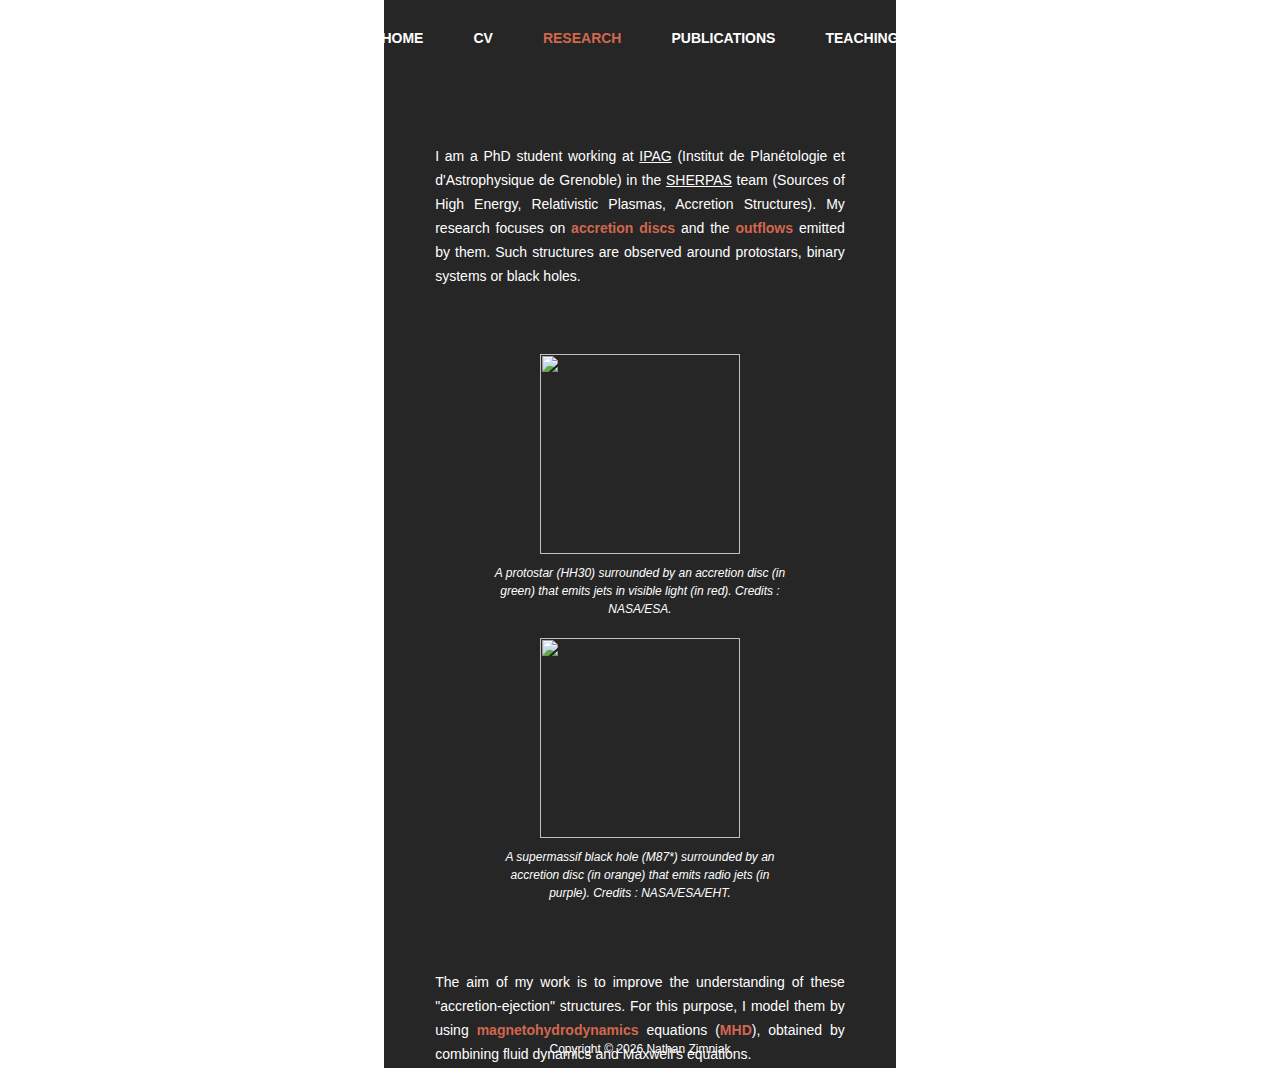
==== research.html @ 9f3bcfea "Add files via upload" ====
<html>
	<head>
		<!-- Titre de la page -->
		<title>Nathan Zimniak | Research</title>
		<!-- Icone de l'onglet -->
		<link rel="icon" type="image/svg+xml" href="assets/icons/logo.svg">
		<!--Fichier css -->
		<link rel="stylesheet" type="text/css" href="main.css">
	</head>
	
	<body>
		<!-- Header -->
		<nav class="nav-research">
			<a href="home.html">HOME</a>
			<a href="cv_nathan_zimniak.pdf" target="_blank">CV</a>
			<a href="research.html" style="color: #D2674E">RESEARCH</a>
			<a href="publications.html">PUBLICATIONS</a>
			<a href="teaching.html">TEACHING</a>
		</nav>
		
		<!-- Corps de la page -->
		<section class="research">
			<!-- Paragraphe 1 research -->
			<p>I am a PhD student working at <a href="https://ipag.osug.fr/english/institute/presentation/" target="_blank" style="color: white">IPAG</a> (Institut de Planétologie et d'Astrophysique de Grenoble) in
			   the <a href="https://ipag.osug.fr/english/research/research-teams/sherpas/" target="_blank" style="color: white">SHERPAS</a> team (Sources of High Energy, Relativistic Plasmas, Accretion Structures).
			   My research focuses on <font color="#D2674E"><b>accretion discs</b></font> and the <font color="#D2674E"><b>outflows</b></font> emitted by them. Such structures are observed around protostars, binary systems or black holes.</p>
			<br><br>
			<!-- Images -->
			<figure>
				<img src="assets/img/hh30.jpg"/>
				<figcaption>
				A protostar (HH30) surrounded by an accretion disc (in green) that emits jets in visible light (in red). Credits : NASA/ESA.
				</figcaption>
				<img src="assets/img/m87.jpg"/>
				<figcaption>
				A supermassif black hole (M87*) surrounded by an accretion disc (in orange) that emits radio jets (in purple). Credits : NASA/ESA/EHT.
				</figcaption>		
			</figure>
			<br>
			<!-- Paragraphe 2 research -->
			<p>The aim of my work is to improve the understanding of these "accretion-ejection" structures. For this purpose, I model them by using <font color="#D2674E"><b>magnetohydrodynamics</b></font>
			equations (<font color="#D2674E"><b>MHD</b></font>), obtained by combining fluid dynamics and Maxwell's equations.</p>
		</section>
		
		<!-- Footer -->
		<footer class="footer-research">
			<p>Copyright &copy; <script>document.write(new Date().getFullYear());</script> Nathan Zimniak</p>
		</footer>
		
	</body>
</html>
---- main.css ----
/*fonts*/
@font-face {
    font-family: 'Montserrat'; /*a name to be used later*/
    src: url('assets/fonts/Montserrat-master/fonts/ttf/Montserrat-Regular.ttf'); /*URL to font*/
}

/*corps*/
body {
	margin: 0;
	padding: 0;
	text-align: center;
	font-family: 'Montserrat', sans-serif;
	background-image: url('https://i.imgur.com/Tnxqra0.png');
	background-size: cover;
	background-position: center;
	background-attachment: fixed;
	color: white;
}

/*home*/
.nav-home {
	color: white;
	display: flex;
	justify-content: center;
	padding-top: 30px;
	height: 100px;
	position: relative;
	width: 30%; /* largeur de 80% de la page */
	margin: 0 auto; /* centrage horizontal de l'élément */
	background-color: rgba(0, 0, 0, 0.85);
}

.nav-home a {
	color: white;
	text-decoration: none;
	font-size: 14px;
	margin: 0 25px;
	font-weight: bold;
}
	
.nav-home a:hover {
	color: #D2674E;
}

.profile {
	display: flex;
	flex-direction: column; /* changer la direction de l'alignement des éléments en colonne */
	align-items: center;
	background-color: rgba(0, 0, 0, 0.85);
	height: 100%;
	width: 30%; /* largeur de 80% de la page */
	margin: 0 auto; /* centrage horizontal de l'élément */
}

.profile-rounded-img {
	border-radius: 50%;
	width: 200px;
	height: 200px;
	margin-bottom: 60px; /* ajouter une marge en bas de l'image */
}

.profile p {
	font-size: 16px;
	line-height: 24px;
	text-align: justify;
	width: 40%;
	font-weight: normal;
	color: white; /* couleur de texte blanche pour être lisible sur l'arrière-plan sombre */
}

.profile h1 {
	font-size: 28px; /* augmenter la taille de la police */
	font-weight: bold; /* mettre en gras */
	margin: 0; /* enlever les marges */
	color: white; /* couleur de texte blanche pour être lisible sur l'arrière-plan sombre */
}
	
.profile h2 {
	font-size: 22px;
	font-weight: normal;
	margin: 0;
	color: white;
}
	
.profile h3 {
	font-size: 16px;
	font-weight: normal;
	margin: 0;
	color: white;
}

.profile .logos {
	display: flex;
	justify-content: center;
}
    
.profile .logos img {
	border-radius: 0;
	width: 30px;
	height: 30px;
	margin: 20px; /* ajouter une marge en bas de l'image */
	margin-top: 100px; /* ajouter une marge en bas de l'image */
}

.footer-home {
	display: flex;
	flex-direction: column;
	align-items: center;
	background-color: rgba(0, 0, 0, 0.85);
	width: 30%;
	margin: 0 auto;
}
	
.footer-home p {
	font-size: 12px;
}
	
/*research*/
.nav-research {
	color: white;
	display: flex;
	justify-content: center;
	padding-top: 30px;
	height: 100px;
	position: relative;
	width: 40%; /* largeur de 80% de la page */
	margin: 0 auto; /* centrage horizontal de l'élément */
	background-color: rgba(0, 0, 0, 0.85);
}

.nav-research a {
	color: white;
	text-decoration: none;
	font-size: 14px;
	margin: 0 25px;
	font-weight: bold;
}
	
.nav-research a:hover {
	color: #D2674E;
}

.research {
	display: flex;
	flex-direction: column; /* changer la direction de l'alignement des éléments en colonne */
	align-items: center;
	background-color: rgba(0, 0, 0, 0.85);
	height: 100%;
	width: 40%; /* largeur de 80% de la page */
	margin: 0 auto; /* centrage horizontal de l'élément */
}

.research img {
	height: 200px;
}

.research p {
	font-size: 14px;
	line-height: 24px;
	text-align: justify;
	width: 80%;
	font-weight: normal;
	color: white; /* couleur de texte blanche pour être lisible sur l'arrière-plan sombre */
}
	
.research figcaption {
	display: flex;
	margin: auto;
	margin-top: 10px; /* ajouter une marge en bas de l'image */
	margin-bottom: 20px; /* ajouter une marge en bas de l'image */
	line-height: 18px;
	font-size: 12px;
	font-style: italic;
	max-width: 70%; /* Largeur maximale de 50% de la figure */
}

.research h1 {
	font-size: 28px; /* augmenter la taille de la police */
	font-weight: bold; /* mettre en gras */
	margin: 0; /* enlever les marges */
	color: white; /* couleur de texte blanche pour être lisible sur l'arrière-plan sombre */
}
	
.research h2 {
	font-size: 17px;
	font-weight: normal;
	margin: 0;
	color: white;
}
	
.footer-research {
	display: flex;
	flex-direction: column;
	align-items: center;
	background-color: rgba(0, 0, 0, 0.85);
	width: 40%;
	margin: 0 auto;
}
	
.footer-research p {
	font-size: 12px;
}
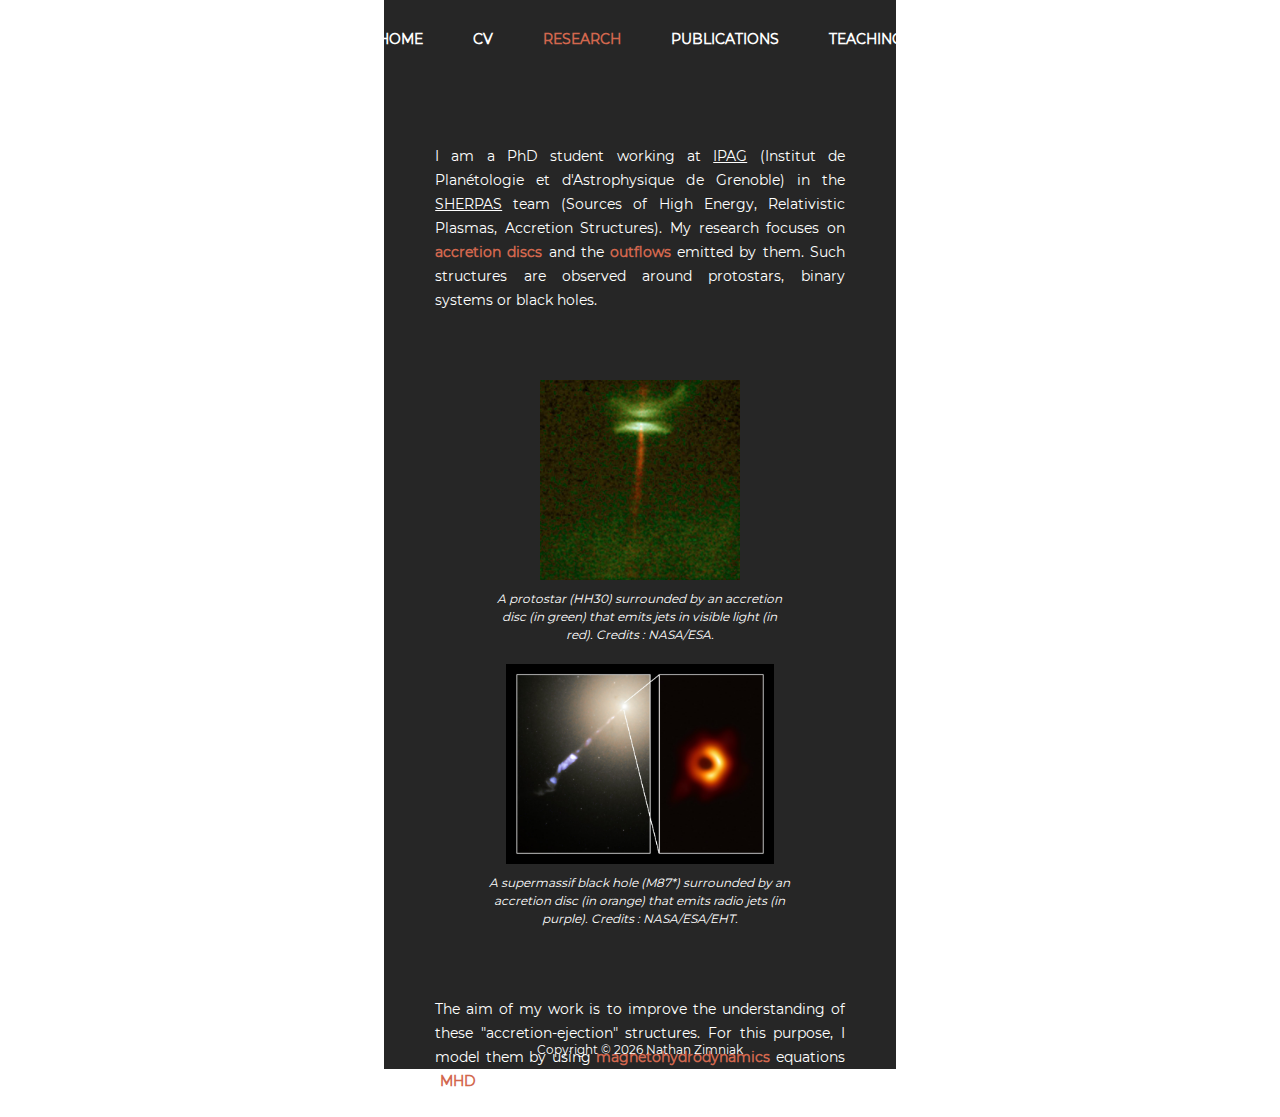
==== commit f3d38381: "Add files via upload" ====
--- a/research.html
+++ b/research.html
@@ -11,7 +11,7 @@
 	<body>
 		<!-- Header -->
 		<nav class="nav-research">
-			<a href="home.html">HOME</a>
+			<a href="index.html">HOME</a>
 			<a href="cv_nathan_zimniak.pdf" target="_blank">CV</a>
 			<a href="research.html" style="color: #D2674E">RESEARCH</a>
 			<a href="publications.html">PUBLICATIONS</a>
--- a/main.css
+++ b/main.css
@@ -2,7 +2,7 @@
 /*fonts*/
 @font-face {
     font-family: 'Montserrat'; /*a name to be used later*/
-    src: url('assets/fonts/Montserrat-master/fonts/ttf/Montserrat-Regular.ttf'); /*URL to font*/
+    src: url('assets/fonts/Montserrat-Regular.ttf'); /*URL to font*/
 }
 
 /*corps*/
@@ -43,7 +43,7 @@
 	color: #D2674E;
 }
 
-.profile {
+.home {
 	display: flex;
 	flex-direction: column; /* changer la direction de l'alignement des éléments en colonne */
 	align-items: center;
@@ -53,14 +53,14 @@
 	margin: 0 auto; /* centrage horizontal de l'élément */
 }
 
-.profile-rounded-img {
+.home-rounded-img {
 	border-radius: 50%;
 	width: 200px;
 	height: 200px;
 	margin-bottom: 60px; /* ajouter une marge en bas de l'image */
 }
 
-.profile p {
+.home p {
 	font-size: 16px;
 	line-height: 24px;
 	text-align: justify;
@@ -69,33 +69,33 @@
 	color: white; /* couleur de texte blanche pour être lisible sur l'arrière-plan sombre */
 }
 
-.profile h1 {
+.home h1 {
 	font-size: 28px; /* augmenter la taille de la police */
 	font-weight: bold; /* mettre en gras */
 	margin: 0; /* enlever les marges */
 	color: white; /* couleur de texte blanche pour être lisible sur l'arrière-plan sombre */
 }
 	
-.profile h2 {
+.home h2 {
 	font-size: 22px;
 	font-weight: normal;
 	margin: 0;
 	color: white;
 }
 	
-.profile h3 {
+.home h3 {
 	font-size: 16px;
 	font-weight: normal;
 	margin: 0;
 	color: white;
 }
 
-.profile .logos {
+.home .logos {
 	display: flex;
 	justify-content: center;
 }
     
-.profile .logos img {
+.home .logos img {
 	border-radius: 0;
 	width: 30px;
 	height: 30px;
